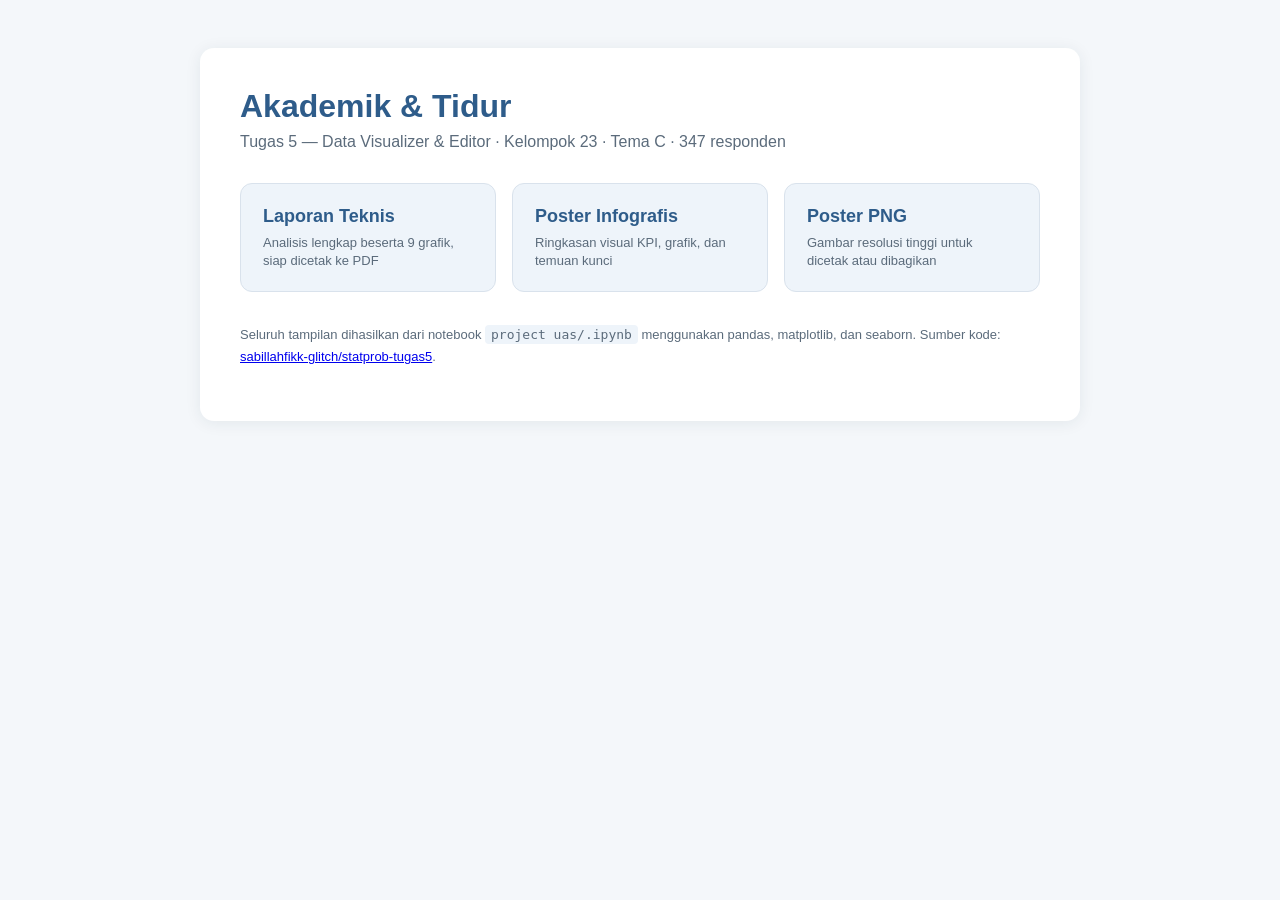
==== index.html @ ab03af6a "Publish Task 5 report and poster" ====
<!DOCTYPE html>
<html lang="id">
<head>
<meta charset="utf-8">
<meta name="viewport" content="width=device-width, initial-scale=1">
<title>Statprob — Tugas 5: Data Visualizer &amp; Editor</title>
<style>
  :root { --ink:#1f2d3d; --muted:#5b6b7b; --accent:#2e5c8a; --line:#d9e2ec; }
  * { box-sizing:border-box; }
  body { margin:0; padding:48px 20px; background:#f4f7fa; color:var(--ink);
         font-family:-apple-system,BlinkMacSystemFont,"Segoe UI",Roboto,sans-serif; }
  main { max-width:880px; margin:auto; background:#fff; padding:40px;
         border-radius:14px; box-shadow:0 2px 16px rgba(31,45,61,.08); }
  h1 { margin:0 0 8px; color:var(--accent); font-size:32px; }
  .sub { color:var(--muted); margin:0 0 32px; }
  .cards { display:grid; grid-template-columns:repeat(auto-fit,minmax(240px,1fr)); gap:16px; }
  a.card { display:block; padding:22px; border:1px solid var(--line); border-radius:12px;
           background:#eef4fa; text-decoration:none; color:var(--ink); transition:.15s; }
  a.card:hover { border-color:var(--accent); transform:translateY(-2px); }
  a.card b { display:block; color:var(--accent); font-size:18px; margin-bottom:6px; }
  a.card span { color:var(--muted); font-size:13px; }
  .foot { margin-top:32px; font-size:13px; color:var(--muted); line-height:1.7; }
  code { background:#eef4fa; padding:2px 6px; border-radius:4px; }
</style>
</head>
<body>
<main>
  <h1>Akademik &amp; Tidur</h1>
  <p class="sub">Tugas 5 — Data Visualizer &amp; Editor · Kelompok 23 · Tema C · 347 responden</p>
  <div class="cards">
    <a class="card" href="14_laporan_teknis.html"><b>Laporan Teknis</b><span>Analisis lengkap beserta 9 grafik, siap dicetak ke PDF</span></a>
    <a class="card" href="16_poster_infografis.html"><b>Poster Infografis</b><span>Ringkasan visual KPI, grafik, dan temuan kunci</span></a>
    <a class="card" href="15_poster_infografis.png"><b>Poster PNG</b><span>Gambar resolusi tinggi untuk dicetak atau dibagikan</span></a>
  </div>
  <p class="foot">Seluruh tampilan dihasilkan dari notebook <code>project uas/.ipynb</code> menggunakan pandas, matplotlib, dan seaborn.
  Sumber kode: <a href="https://github.com/sabillahfikk-glitch/statprob-tugas5">sabillahfikk-glitch/statprob-tugas5</a>.</p>
</main>
</body>
</html>
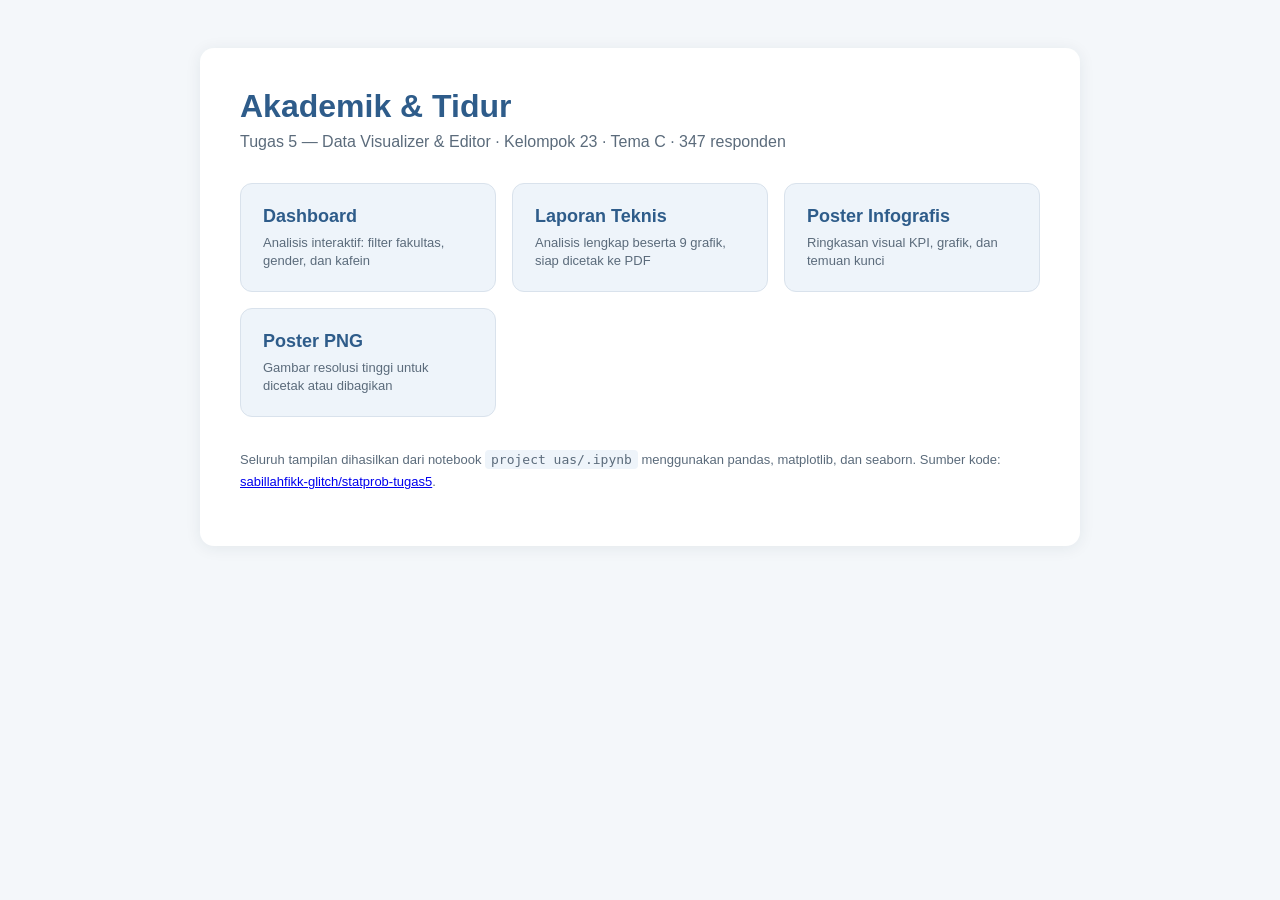
==== commit 925f5bcb: "Add interactive data analytics dashboard" ====
--- a/index.html
+++ b/index.html
@@ -28,6 +28,7 @@
   <h1>Akademik &amp; Tidur</h1>
   <p class="sub">Tugas 5 — Data Visualizer &amp; Editor · Kelompok 23 · Tema C · 347 responden</p>
   <div class="cards">
+    <a class="card" href="dashboard.html"><b>Dashboard</b><span>Analisis interaktif: filter fakultas, gender, dan kafein</span></a>
     <a class="card" href="14_laporan_teknis.html"><b>Laporan Teknis</b><span>Analisis lengkap beserta 9 grafik, siap dicetak ke PDF</span></a>
     <a class="card" href="16_poster_infografis.html"><b>Poster Infografis</b><span>Ringkasan visual KPI, grafik, dan temuan kunci</span></a>
     <a class="card" href="15_poster_infografis.png"><b>Poster PNG</b><span>Gambar resolusi tinggi untuk dicetak atau dibagikan</span></a>
